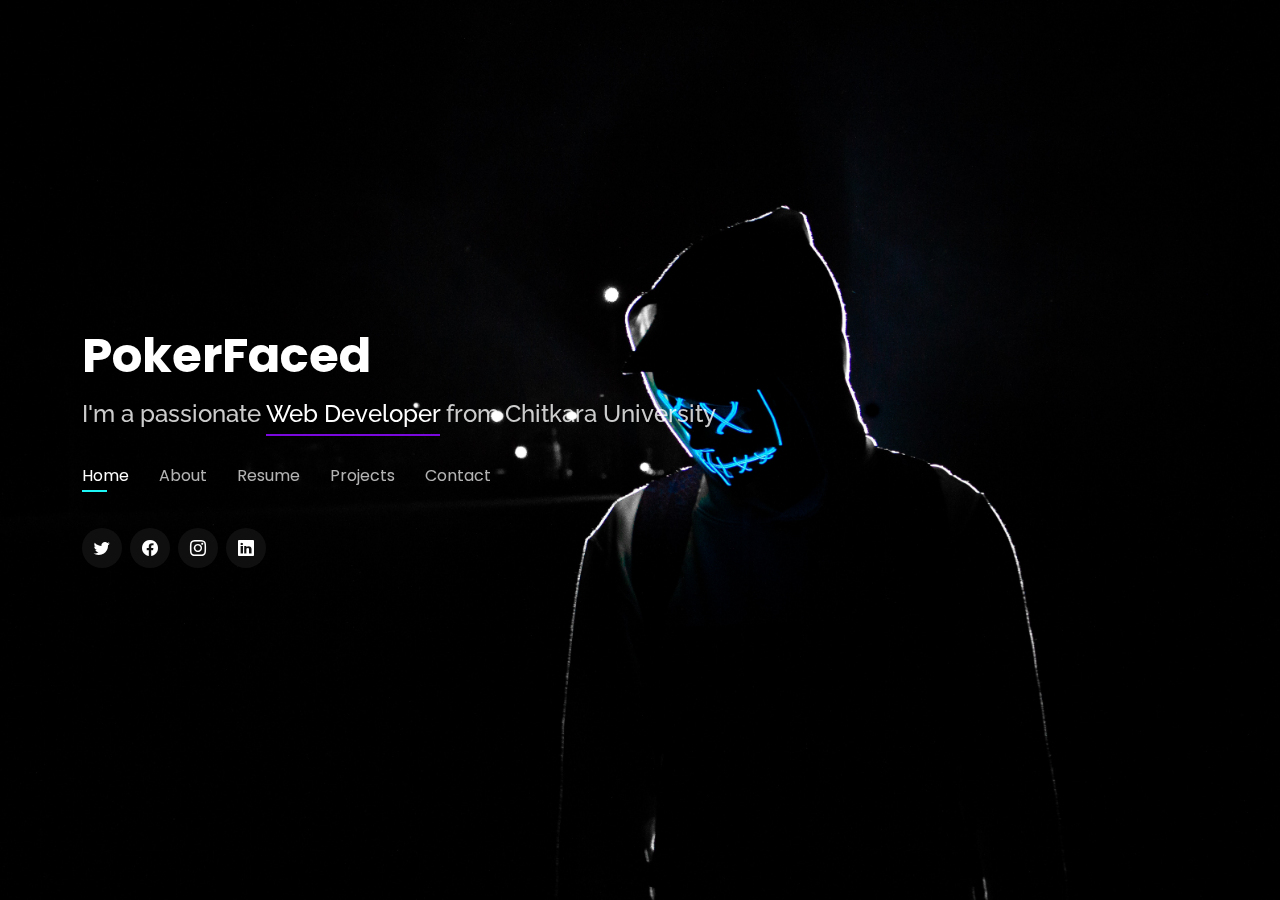
==== index.html @ de22a9fd "added files" ====
<!DOCTYPE html>
<html lang="en">

<head>
  <meta charset="utf-8">
  <meta content="width=device-width, initial-scale=1.0" name="viewport">

  <title>Portfolio</title>
  <meta content="" name="description">
  <meta content="" name="keywords">

  <!-- Favicons -->
  <link href="assets/img/favicon.png" rel="icon">
  <link href="assets/img/apple-touch-icon.png" rel="apple-touch-icon">

  <!-- Google Fonts -->
  <link
    href="https://fonts.googleapis.com/css?family=Open+Sans:300,300i,400,400i,600,600i,700,700i|Raleway:300,300i,400,400i,500,500i,600,600i,700,700i|Poppins:300,300i,400,400i,500,500i,600,600i,700,700i"
    rel="stylesheet">

  <!-- Vendor CSS Files -->
  <link href="assets/vendor/bootstrap/css/bootstrap.min.css" rel="stylesheet">
  <link href="assets/vendor/bootstrap-icons/bootstrap-icons.css" rel="stylesheet">
  <link href="assets/vendor/boxicons/css/boxicons.min.css" rel="stylesheet">
  <link href="assets/vendor/glightbox/css/glightbox.min.css" rel="stylesheet">
  <link href="assets/vendor/remixicon/remixicon.css" rel="stylesheet">
  <link href="assets/vendor/swiper/swiper-bundle.min.css" rel="stylesheet">

  <!-- Template Main CSS File -->
  <link href="assets/css/style.css" rel="stylesheet">

</head>

<body>

  <!-- ======= Header ======= -->
  <header id="header">
    <div class="container">

      <h1><a href="index.html">PokerFaced</a></h1>
      <!-- Uncomment below if you prefer to use an image logo -->
      <!-- <a href="index.html" class="mr-auto"><img src="assets/img/logo.png" alt="" class="img-fluid"></a> -->
      <h2>I'm a passionate <span>Web Developer</span> from Chitkara University</h2>

      <nav id="navbar" class="navbar">
        <ul>
          <li><a class="nav-link active" href="#header">Home</a></li>
          <li><a class="nav-link" href="#about">About</a></li>
          <li><a class="nav-link" href="#resume">Resume</a></li>
          <!-- <li><a class="nav-link" href="#services">Services</a></li> -->
          <li><a class="nav-link" href="#portfolio">Projects</a></li>
          <li><a class="nav-link" href="#contact">Contact</a></li>
        </ul>
        <i class="bi bi-list mobile-nav-toggle"></i>
      </nav><!-- .navbar -->

      <div class="social-links">
        <a href="#" class="twitter"><i class="bi bi-twitter"></i></a>
        <a href="#" class="facebook"><i class="bi bi-facebook"></i></a>
        <a href="#" class="instagram"><i class="bi bi-instagram"></i></a>
        <a href="#" class="linkedin"><i class="bi bi-linkedin"></i></a>
      </div>

    </div>
  </header><!-- End Header -->

  <!-- ======= About Section ======= -->
  <section id="about" class="about">

    <!-- ======= About Me ======= -->
    <div class="about-me container">

      <div class="section-title">
        <h2>About</h2>
        <p>Learn more about me</p>
      </div>

      <div class="row">
        <div class="col-lg-3" data-aos="fade-right">
          <img src="assets/img/aboutme.jpg" class="img-fluid" alt="">
        </div>
        <div class="col-lg-8 pt-4 pt-lg-0 content" data-aos="fade-left">
          <h3>Full Stack Developer</h3>
          <!-- <p class="fst-italic">
            Lorem ipsum dolor sit amet, consectetur adipiscing elit, sed do eiusmod tempor incididunt ut labore et
            dolore
            magna aliqua.
          </p> -->
          <div class="row">
            <div class="col-lg-6">
              <ul>
                <li><i class="bi bi-chevron-right"></i> <strong>Birthday:</strong> <span>02 Sep 2002</span></li>
                <!-- <li><i class="bi bi-chevron-right"></i> <strong>Website:</strong> <span>www.example.com</span></li> -->
                <li><i class="bi bi-chevron-right"></i> <strong>Phone:</strong> <span>+91 6239712272</span></li>
                <li><i class="bi bi-chevron-right"></i> <strong>College:</strong> <span>Chitkara University,
                    India</span>
                <li><i class="bi bi-chevron-right"></i> <strong>Email:</strong> <span>anubhavg271@gmail.com</span>

                </li>
              </ul>
            </div>
            <div class="col-lg-6">
              <ul>
                <li><i class="bi bi-chevron-right"></i> <strong>Age:</strong> <span>20</span></li>
                <li><i class="bi bi-chevron-right"></i> <strong>Degree:</strong> <span>Graduation</span></li>
                <!-- <li><i class="bi bi-chevron-right"></i> <strong>PhEmail:</strong> <span>email@example.com</span></li> -->
                <li><i class="bi bi-chevron-right"></i> <strong>Freelance:</strong> <span>Available</span></li>
              </ul>
            </div>
          </div>
          <p>
            Creative Front-End Developer offering 2+ years of experience providing high-impact web solutions for diverse
            industry
            organizations. Skilled in designing, developing and testing multiple web-based applications incorporating a
            range of
            technologies, Pursing B.E from Chitkara University and will be graduating 2024.
          </p>
        </div>
      </div>

    </div><!-- End About Me -->

    <!-- ======= Counts ======= -->
    <div class="counts container">

      <div class="row">

        <div class="col-lg-3 col-md-6">
          <div class="count-box">
            <i class="bi bi-emoji-smile"></i>
            <span data-purecounter-start="0" data-purecounter-end="2" data-purecounter-duration="1"
              class="purecounter"></span>
            <p>Happy Clients</p>
          </div>
        </div>

        <div class="col-lg-3 col-md-6 mt-5 mt-md-0">
          <div class="count-box">
            <i class="bi bi-journal-richtext"></i>
            <span data-purecounter-start="0" data-purecounter-end="3" data-purecounter-duration="1"
              class="purecounter"></span>
            <p>Projects</p>
          </div>
        </div>

        <div class="col-lg-3 col-md-6 mt-5 mt-lg-0">
          <div class="count-box">
            <i class="bi bi-headset"></i>
            <span data-purecounter-start="4" data-purecounter-end="99" data-purecounter-duration="2"
              class="purecounter"></span>
            <p>Hours Of Code</p>
          </div>
        </div>

        <div class="col-lg-3 col-md-6 mt-5 mt-lg-0">
          <div class="count-box">
            <i class="bi bi-award"></i>
            <span data-purecounter-start="0" data-purecounter-end="1090" data-purecounter-duration="3"
              class="purecounter"></span>
            <p>Doses of caffeine</p>
          </div>
        </div>

      </div>

    </div><!-- End Counts -->

    <!-- ======= Skills  ======= -->
    <!-- <div class="skills container">

        <div class="section-title">
          <h2>Skills</h2>
        </div>

        <div class="row skills-content">

          <div class="col-lg-6">

            <div class="progress">
              <span class="skill">HTML <i class="val">100%</i></span>
              <div class="progress-bar-wrap">
                <div class="progress-bar" role="progressbar" aria-valuenow="100" aria-valuemin="0" aria-valuemax="100">
                </div>
              </div>
            </div>

            <div class="progress">
              <span class="skill">CSS <i class="val">90%</i></span>
              <div class="progress-bar-wrap">
                <div class="progress-bar" role="progressbar" aria-valuenow="90" aria-valuemin="0" aria-valuemax="100">
                </div>
              </div>
            </div>

            <div class="progress">
              <span class="skill">JavaScript <i class="val">55%</i></span>
              <div class="progress-bar-wrap">
                <div class="progress-bar" role="progressbar" aria-valuenow="55" aria-valuemin="0" aria-valuemax="100">
                </div>
              </div>
            </div>

          </div>

          <div class="col-lg-6">

            <div class="progress">
              <span class="skill">Bootstrap <i class="val">80%</i></span>
              <div class="progress-bar-wrap">
                <div class="progress-bar" role="progressbar" aria-valuenow="80" aria-valuemin="0" aria-valuemax="100">
                </div>
              </div>
            </div>

            <div class="progress">
              <span class="skill">React.Js <i class="val">66%</i></span>
              <div class="progress-bar-wrap">
                <div class="progress-bar" role="progressbar" aria-valuenow="66" aria-valuemin="0" aria-valuemax="100">
                </div>
              </div>
            </div>

            <div class="progress">
              <span class="skill">MS Office <i class="val">95%</i></span>
              <div class="progress-bar-wrap">
                <div class="progress-bar" role="progressbar" aria-valuenow="95" aria-valuemin="0" aria-valuemax="100">
                </div>
              </div>
            </div>

          </div>

        </div>

      </div>End Skills -->

    <!-- ======= Interests ======= -->
    <div class="interests container">

      <div class="section-title">
        <h2>Skills</h2>
      </div>

      <div class="row">
        <div class="col-lg-3 col-md-4">
          <div class="icon-box">
            <!-- <img src="C:\Users\anubh\Downloads\Personal\Personal\assets\img\icons8-html-5-48.png" alt=""> -->
            <i class="ri-store-line" style="color: #4404e8;"></i>
            <h3>HTML</h3>
          </div>
        </div>
        <div class="col-lg-3 col-md-4 mt-4 mt-md-0">
          <div class="icon-box">
            <i class="ri-bar-chart-box-line" style="color: #5578ff;"></i>
            <h3>CSS</h3>
          </div>
        </div>
        <div class="col-lg-3 col-md-4 mt-4 mt-md-0">
          <div class="icon-box">
            <i class="ri-calendar-todo-line" style="color: #e80368;"></i>
            <h3>JavaScript</h3>
          </div>
        </div>
        <div class="col-lg-3 col-md-4 mt-4 mt-lg-0">
          <div class="icon-box">
            <i class="ri-paint-brush-line" style="color: #e361ff;"></i>
            <h3>bootstrap</h3>
          </div>
        </div>
        <div class="col-lg-3 col-md-4 mt-4">
          <div class="icon-box">
            <i class="ri-database-2-line" style="color: #47aeff;"></i>
            <h3>React</h3>
          </div>
        </div>
        <div class="col-lg-3 col-md-4 mt-4">
          <div class="icon-box">
            <i class="ri-gradienter-line" style="color: #ffa76e;"></i>
            <h3>DataBase</h3>
          </div>
        </div>
        <div class="col-lg-3 col-md-4 mt-4">
          <div class="icon-box">
            <i class="ri-file-list-3-line" style="color: #11dbcf;"></i>
            <h3>Networking</h3>
          </div>
        </div>
        <div class="col-lg-3 col-md-4 mt-4">
          <div class="icon-box">
            <i class="ri-price-tag-2-line" style="color: #4233ff;"></i>
            <h3>MS Office</h3>
          </div>
        </div>
        <!-- <div class="col-lg-3 col-md-4 mt-4">
            <div class="icon-box">
              <i class="ri-anchor-line" style="color: #b2904f;"></i>
              <h3>MS Office</h3>
            </div>
          </div> -->
        <!-- <div class="col-lg-3 col-md-4 mt-4">
            <div class="icon-box">
              <i class="ri-disc-line" style="color: #b20969;"></i>
              <h3></h3>
            </div>
          </div>
          <div class="col-lg-3 col-md-4 mt-4">
            <div class="icon-box">
              <i class="ri-base-station-line" style="color: #ff5828;"></i>
              <h3>Verdo Park</h3>
            </div>
          </div>
          <div class="col-lg-3 col-md-4 mt-4">
            <div class="icon-box">
              <i class="ri-fingerprint-line" style="color: #29cc61;"></i>
              <h3>Flavor Nivelanda</h3>
            </div>
          </div> -->
      </div>

    </div><!-- End Interests -->

    <!-- ======= Testimonials ======= -->
    <div class="testimonials container">

      <div class="section-title">
        <h2>Testimonials</h2>
      </div>

      <div class="testimonials-slider swiper" data-aos="fade-up" data-aos-delay="100">
        <div class="swiper-wrapper">

          <div class="swiper-slide">
            <div class="testimonial-item">
              <p>
                <i class="bx bxs-quote-alt-left quote-icon-left"></i>
                Proin iaculis purus consequat sem cure digni ssim donec porttitora entum suscipit rhoncus. Accusantium
                quam, ultricies eget id, aliquam eget nibh et. Maecen aliquam, risus at semper.
                <i class="bx bxs-quote-alt-right quote-icon-right"></i>
              </p>
              <img src="assets/img/testimonials/testimonials-1.jpg" class="testimonial-img" alt="">
              <h3>Saul Goodman</h3>
              <h4>Ceo &amp; Founder</h4>
            </div>
          </div><!-- End testimonial item -->

          <div class="swiper-slide">
            <div class="testimonial-item">
              <p>
                <i class="bx bxs-quote-alt-left quote-icon-left"></i>
                Export tempor illum tamen malis malis eram quae irure esse labore quem cillum quid cillum eram malis
                quorum velit fore eram velit sunt aliqua noster fugiat irure amet legam anim culpa.
                <i class="bx bxs-quote-alt-right quote-icon-right"></i>
              </p>
              <img src="assets/img/testimonials/testimonials-2.jpg" class="testimonial-img" alt="">
              <h3>Sara Wilsson</h3>
              <h4>Designer</h4>
            </div>
          </div><!-- End testimonial item -->

          <div class="swiper-slide">
            <div class="testimonial-item">
              <p>
                <i class="bx bxs-quote-alt-left quote-icon-left"></i>
                Enim nisi quem export duis labore cillum quae magna enim sint quorum nulla quem veniam duis minim
                tempor
                labore quem eram duis noster aute amet eram fore quis sint minim.
                <i class="bx bxs-quote-alt-right quote-icon-right"></i>
              </p>
              <img src="assets/img/testimonials/testimonials-3.jpg" class="testimonial-img" alt="">
              <h3>Jena Karlis</h3>
              <h4>Store Owner</h4>
            </div>
          </div><!-- End testimonial item -->

          <div class="swiper-slide">
            <div class="testimonial-item">
              <p>
                <i class="bx bxs-quote-alt-left quote-icon-left"></i>
                Fugiat enim eram quae cillum dolore dolor amet nulla culpa multos export minim fugiat minim velit
                minim
                dolor enim duis veniam ipsum anim magna sunt elit fore quem dolore labore illum veniam.
                <i class="bx bxs-quote-alt-right quote-icon-right"></i>
              </p>
              <img src="assets/img/testimonials/testimonials-4.jpg" class="testimonial-img" alt="">
              <h3>Matt Brandon</h3>
              <h4>Freelancer</h4>
            </div>
          </div><!-- End testimonial item -->

          <div class="swiper-slide">
            <div class="testimonial-item">
              <p>
                <i class="bx bxs-quote-alt-left quote-icon-left"></i>
                Quis quorum aliqua sint quem legam fore sunt eram irure aliqua veniam tempor noster veniam enim culpa
                labore duis sunt culpa nulla illum cillum fugiat legam esse veniam culpa fore nisi cillum quid.
                <i class="bx bxs-quote-alt-right quote-icon-right"></i>
              </p>
              <img src="assets/img/testimonials/testimonials-5.jpg" class="testimonial-img" alt="">
              <h3>John Larson</h3>
              <h4>Entrepreneur</h4>
            </div>
          </div><!-- End testimonial item -->

        </div>
        <div class="swiper-pagination"></div>
      </div>

      <div class="owl-carousel testimonials-carousel">

      </div>

    </div><!-- End Testimonials  -->

  </section><!-- End About Section -->

  <!-- ======= Resume Section ======= -->
  <section id="resume" class="resume">
    <div class="container">

      <div class="section-title">
        <h2>Resume</h2>
        <p>Check My Resume</p>
      </div>

      <div class="row">
        <div class="col-lg-6">
          <h3 class="resume-title">Summary</h3>
          <div class="resume-item pb-0">
            <h4>Anubhav Gupta</h4>
            <p><em>Innovative and deadline-driven Web Developer with 3+ years of experience designing and developing
                user-centered digital/print marketing material from initial concept to final, polished deliverable.</em>
            </p>
            <p>
            <ul>
              <li>Chitkara University</li>
              <li>+91 6239712272</li>
              <li>anubhav0096.be20@chitkara.edu.in/li>
            </ul>
            </p>
          </div>

          <h3 class="resume-title"></h3>
          <div class="resume-item">
            <h4> 10th Schooling </h4>
            <h5>2018 - 2019</h5>
            <p><em>Delhi Public School, Chandigarh</em></p>
            <!-- <p>Qui deserunt veniam. Et sed aliquam labore tempore sed quisquam iusto autem sit. Ea vero voluptatum qui
              ut dignissimos deleniti nerada porti sand markend</p> -->
          </div>
          <div class="resume-item">
            <!-- <h4>Bachelor of Fine Arts &amp; Graphic Design</h4> -->
            <h4>12th Schooling</h4>
            <h5>2019-2020</h5>
            <p><em> Saint Soldier International Convent School, Mohali</em></p>
            <!-- <p>Quia nobis sequi est occaecati aut. Repudiandae et iusto quae reiciendis et quis Eius vel ratione eius
              unde vitae rerum voluptates asperiores voluptatem Earum molestiae consequatur neque etlon sader mart dila
            </p> -->
          </div>
        </div>
        <div class="col-lg-6">
          <h3 class="resume-title">Professional Experience</h3>
          <div class="resume-item">
            <h4>Web Developer</h4>
            <h5>2022 - Present</h5>
            <p><em>Chitkara University</em></p>
            <p>
            <ul>
              <li>Lead in the design, development, and implementation of the graphic, layout, and production
                communication materials</li>
              <li>Delegate tasks to the 7 members of the design team and provide counsel on all aspects of the project.
              </li>
              <li>Supervise the assessment of all graphic materials in order to ensure quality and accuracy of the
                design</li>
              <li>Oversee the efficient use of production project budgets ranging from $2,000 - $5,000</li>
            </ul>
            </p>
          </div>
          <div class="resume-item">
            <h4>Hobbies</h4>
            <!-- <h5>2017 - 2018</h5> -->
            <!-- <p><em>Stepping Stone Advertising, New York, NY</em></p> -->
            <p>
            <ul>
              <li>Developed numerous marketing programs (logos, brochures,infographics, presentations, and
                advertisements).</li>
              <li>Managed up to 5 projects or tasks at a given time while under pressure</li>
              <li>Recommended and consulted with clients on the most appropriate graphic design</li>
              <li>Created 4+ design presentations and proposals a month for clients and account managers</li>
              <li>Graphic designing .</li>
            </ul>
            </p>
          </div>
        </div>
      </div>

    </div>
  </section><!-- End Resume Section -->

  <!-- ======= Services Section ======= -->
  <section id="services" class="services">
    <div class="container">

      <div class="section-title">
        <h2>Services</h2>
        <p>My Services</p>
      </div>

      <div class="row">
        <div class="col-lg-4 col-md-6 d-flex align-items-stretch">
          <div class="icon-box">
            <div class="icon"><i class="bx bxl-dribbble"></i></div>
            <h4><a href="">Lorem Ipsum</a></h4>
            <p>Voluptatum deleniti atque corrupti quos dolores et quas molestias excepturi</p>
          </div>
        </div>

        <div class="col-lg-4 col-md-6 d-flex align-items-stretch mt-4 mt-md-0">
          <div class="icon-box">
            <div class="icon"><i class="bx bx-file"></i></div>
            <h4><a href="">Sed ut perspiciatis</a></h4>
            <p>Duis aute irure dolor in reprehenderit in voluptate velit esse cillum dolore</p>
          </div>
        </div>

        <div class="col-lg-4 col-md-6 d-flex align-items-stretch mt-4 mt-lg-0">
          <div class="icon-box">
            <div class="icon"><i class="bx bx-tachometer"></i></div>
            <h4><a href="">Magni Dolores</a></h4>
            <p>Excepteur sint occaecat cupidatat non proident, sunt in culpa qui officia</p>
          </div>
        </div>

        <div class="col-lg-4 col-md-6 d-flex align-items-stretch mt-4">
          <div class="icon-box">
            <div class="icon"><i class="bx bx-world"></i></div>
            <h4><a href="">Nemo Enim</a></h4>
            <p>At vero eos et accusamus et iusto odio dignissimos ducimus qui blanditiis</p>
          </div>
        </div>

        <div class="col-lg-4 col-md-6 d-flex align-items-stretch mt-4">
          <div class="icon-box">
            <div class="icon"><i class="bx bx-slideshow"></i></div>
            <h4><a href="">Dele cardo</a></h4>
            <p>Quis consequatur saepe eligendi voluptatem consequatur dolor consequuntur</p>
          </div>
        </div>

        <div class="col-lg-4 col-md-6 d-flex align-items-stretch mt-4">
          <div class="icon-box">
            <div class="icon"><i class="bx bx-arch"></i></div>
            <h4><a href="">Divera don</a></h4>
            <p>Modi nostrum vel laborum. Porro fugit error sit minus sapiente sit aspernatur</p>
          </div>
        </div>

      </div>

    </div>
  </section><!-- End Services Section -->

  <!-- ======= Portfolio Section ======= -->
  <section id="portfolio" class="portfolio">
    <div class="container">

      <div class="section-title">
        <h2>Projects</h2>
        <!-- <p>My Works</p> -->
      </div>

      <div class="row">
        <div class="col-lg-12 d-flex justify-content-center">
          <ul id="portfolio-flters">
            <li data-filter="*" class="filter-active">Projects</li>
            <!-- <li data-filter=".filter-Bootstrap">Bootstrap</li> -->
            <!-- <li data-filter=".filter-card">HTML, CSS, JS</li> -->
            <!-- <li data-filter=".filter-web">Web</li> -->
          </ul>
        </div>
      </div>

      <div class="row portfolio-container">

        <!-- <div class="col-lg-4 col-md-6 portfolio-item filter-Bootstrap">
          <div class="portfolio-wrap">
            <img src="C:\Users\anubh\Downloads\Personal\Personal\assets\img\Project1 imgs\Welcome.jpg" class="img-fluid"
              alt="">
            <div class="portfolio-info">
              <h4>App 1</h4>
              <p>App</p>
              <div class="portfolio-links">
                <a href="C:\Users\anubh\Downloads\Personal\Personal\assets\img\Project1 imgs\Welcome.png"
                  data-gallery="portfolioGallery" class="portfolio-lightbox" title="App 1"><i
                    class="bx bx-plus"></i></a>
                <a href="portfolio-details.html" data-gallery="portfolioDetailsGallery" data-glightbox="type: external"
                  class="portfolio-details-lightbox" title="Portfolio Details"><i class="bx bx-link"></i></a>
              </div>
            </div>
          </div>
        </div> -->

        <!-- <div class="col-lg-4 col-md-6 portfolio-item filter-web">
          <div class="portfolio-wrap">
            <img src="assets/img/portfolio/portfolio-2.jpg" class="img-fluid" alt="">
            <div class="portfolio-info">
              <h4>Web 3</h4>
              <p>Web</p>
              <div class="portfolio-links">
                <a href="assets/img/portfolio/portfolio-2.jpg" data-gallery="portfolioGallery"
                  class="portfolio-lightbox" title="Web 3"><i class="bx bx-plus"></i></a>
                <a href="portfolio-details.html" data-gallery="portfolioDetailsGallery" data-glightbox="type: external"
                  class="portfolio-details-lightbox" title="Portfolio Details"><i class="bx bx-link"></i></a>
              </div>
            </div>
          </div>
        </div> -->

        <!-- <div class="col-lg-4 col-md-6 portfolio-item filter-app">
          <div class="portfolio-wrap">
            <img src="assets/img/portfolio/portfolio-3.jpg" class="img-fluid" alt="">
            <div class="portfolio-info">
              <h4>App 2</h4>
              <p>App</p>
              <div class="portfolio-links">
                <a href="assets/img/portfolio/portfolio-3.jpg" data-gallery="portfolioGallery"
                  class="portfolio-lightbox" title="App 2"><i class="bx bx-plus"></i></a>
                <a href="portfolio-details.html" data-gallery="portfolioDetailsGallery" data-glightbox="type: external"
                  class="portfolio-details-lightbox" title="Portfolio Details"><i class="bx bx-link"></i></a>
              </div>
            </div>
          </div>
        </div> -->

        <!-- <div class="col-lg-4 col-md-6 portfolio-item filter-card">
          <div class="portfolio-wrap">
            <img src="assets/img/portfolio/portfolio-4.jpg" class="img-fluid" alt="">
            <div class="portfolio-info">
              <h4>Card 2</h4>
              <p>Card</p>
              <div class="portfolio-links">
                <a href="assets/img/portfolio/portfolio-4.jpg" data-gallery="portfolioGallery"
                  class="portfolio-lightbox" title="Card 2"><i class="bx bx-plus"></i></a>
                <a href="portfolio-details.html" data-gallery="portfolioDetailsGallery" data-glightbox="type: external"
                  class="portfolio-details-lightbox" title="Portfolio Details"><i class="bx bx-link"></i></a>
              </div>
            </div>
          </div>
        </div> -->

        <!-- <div class="col-lg-4 col-md-6 portfolio-item filter-web">
          <div class="portfolio-wrap">
            <img src="assets/img/portfolio/portfolio-5.jpg" class="img-fluid" alt="">
            <div class="portfolio-info">
              <h4>Web 2</h4>
              <p>Web</p>
              <div class="portfolio-links">
                <a href="assets/img/portfolio/portfolio-5.jpg" data-gallery="portfolioGallery"
                  class="portfolio-lightbox" title="Web 2"><i class="bx bx-plus"></i></a>
                <a href="portfolio-details.html" data-gallery="portfolioDetailsGallery" data-glightbox="type: external"
                  class="portfolio-details-lightbox" title="Portfolio Details"><i class="bx bx-link"></i></a>
              </div>
            </div>
          </div>
        </div> -->

        <!-- <div class="col-lg-4 col-md-6 portfolio-item filter-app">
          <div class="portfolio-wrap">
            <img src="assets/img/portfolio/portfolio-6.jpg" class="img-fluid" alt="">
            <div class="portfolio-info">
              <h4>App 3</h4>
              <p>App</p>
              <div class="portfolio-links">
                <a href="assets/img/portfolio/portfolio-6.jpg" data-gallery="portfolioGallery"
                  class="portfolio-lightbox" title="App 3"><i class="bx bx-plus"></i></a>
                <a href="portfolio-details.html" data-gallery="portfolioDetailsGallery" data-glightbox="type: external"
                  class="portfolio-details-lightbox" title="Portfolio Details"><i class="bx bx-link"></i></a>
              </div>
            </div>
          </div>
        </div> -->

        <div class="col-lg-4 col-md-6 portfolio-item filter-card">
          <div class="portfolio-wrap">
            <img src="assets/img/portfolio/new/image_part_001.jpg" class="img-fluid" alt="">
            <div class="portfolio-info">
              <h4>Semester Term - 01</h4>
              <!-- <p>Card</p> -->
              <div class="portfolio-links">
                <!-- <a href="assets/img/portfolio/portfolio-7.jpg" data-gallery="portfolioGallery"
                  class="portfolio-lightbox" title="Card 1"><i class="bx bx-question-mark"></i></a> -->
                <a href="portfolio-details.html" data-gallery="portfolioDetailsGallery" data-glightbox="type: external"
                  class="portfolio-details-lightbox" title="Portfolio Details"><i class="bx bx-plus"></i></a>
              </div>
            </div>
          </div>
        </div>

        <div class="col-lg-4 col-md-6 portfolio-item filter-card">
          <div class="portfolio-wrap">
            <img src="assets/img/portfolio/new/image_part_002.jpg" class="img-fluid" alt="">
            <div class="portfolio-info">
              <h4>Semester Term - 02</h4>
              <!-- <p>Card</p> -->
              <div class="portfolio-links">
                <!-- <a href="assets/img/portfolio/portfolio-8.jpg" data-gallery="portfolioGallery"
                  class="portfolio-lightbox" title="Card 3"><i class="bx bx-plus"></i></a> -->
                <a href="portfolio-details1.html" data-gallery="portfolioDetailsGallery" data-glightbox="type: external"
                  class="portfolio-details-lightbox" title="Portfolio Details"><i class="bx bx-plus"></i></a>
              </div>
            </div>
          </div>
        </div>

        <div class="col-lg-4 col-md-6 portfolio-item filter-web">
          <div class="portfolio-wrap">
            <img src="assets/img/portfolio/new/image_part_003.jpg" class="img-fluid" alt="">
            <div class="portfolio-info">
              <h4>Semester Term - 03</h4>
              <!-- <p>Web</p> -->
              <div class="portfolio-links">
                <!-- <a href="assets/img/portfolio/portfolio-9.jpg" data-gallery="portfolioGallery"
                  class="portfolio-lightbox" title="Web 3"><i class="bx bx-plus"></i></a> -->
                <a href="portfolio-details.html" data-gallery="portfolioDetailsGallery" data-glightbox="type: external"
                  class="portfolio-details-lightbox" title="Portfolio Details"><i class="bx bx-plus"></i></a>
              </div>
            </div>
          </div>
        </div>

      </div>

    </div>
  </section><!-- End Portfolio Section -->

  <!-- ======= Contact Section ======= -->
  <section id="contact" class="contact">
    <div class="container">

      <div class="section-title">
        <h2>Contact</h2>
        <p>Contact Me</p>
      </div>

      <div class="row mt-2">

        <div class="col-md-6 d-flex align-items-stretch">
          <div class="info-box">
            <i class="bx bx-map"></i>
            <h3>My Address</h3>
            <p>House No. #719, 3B-1 Sector-60, Mohali</p>
          </div>
        </div>

        <div class="col-md-6 mt-4 mt-md-0 d-flex align-items-stretch">
          <div class="info-box">
            <i class="bx bx-share-alt"></i>
            <h3>Social Profiles</h3>
            <div class="social-links">
              <a href="#" class="twitter"><i class="bi bi-twitter"></i></a>
              <a href="#" class="facebook"><i class="bi bi-facebook"></i></a>
              <a href="#" class="instagram"><i class="bi bi-instagram"></i></a>
              <a href="#" class="google-plus"><i class="bi bi-skype"></i></a>
              <a href="#" class="linkedin"><i class="bi bi-linkedin"></i></a>
            </div>
          </div>
        </div>

        <div class="col-md-6 mt-4 d-flex align-items-stretch">
          <div class="info-box">
            <i class="bx bx-envelope"></i>
            <h3>Email Me</h3>
            <p>anubhavg271@gmail.com</p>
            <p>anubhav0096.be20@chitkara.edu.in</p>
          </div>
        </div>
        <div class="col-md-6 mt-4 d-flex align-items-stretch">
          <div class="info-box">
            <i class="bx bx-phone-call"></i>
            <h3>Call Me</h3>
            <p>+91 6239712272</p>
          </div>
        </div>
      </div>

      <form action="forms/contact.php" method="post" role="form" class="php-email-form mt-4">
        <div class="row">
          <div class="col-md-6 form-group">
            <input type="text" name="name" class="form-control" id="name" placeholder="Your Name" required>
          </div>
          <div class="col-md-6 form-group mt-3 mt-md-0">
            <input type="email" class="form-control" name="email" id="email" placeholder="Your Email" required>
          </div>
        </div>
        <div class="form-group mt-3">
          <input type="text" class="form-control" name="subject" id="subject" placeholder="Subject" required>
        </div>
        <div class="form-group mt-3">
          <textarea class="form-control" name="message" rows="5" placeholder="Message" required></textarea>
        </div>
        <div class="my-3">
          <div class="loading">Loading</div>
          <div class="error-message"></div>
          <div class="sent-message">Your message has been sent. Thank you!</div>
        </div>
        <div class="text-center"><button type="submit">Send Message</button></div>
      </form>

    </div>
  </section><!-- End Contact Section -->

  <!-- Vendor JS Files -->
  <script src="assets/vendor/purecounter/purecounter_vanilla.js"></script>
  <script src="assets/vendor/bootstrap/js/bootstrap.bundle.min.js"></script>
  <script src="assets/vendor/glightbox/js/glightbox.min.js"></script>
  <script src="assets/vendor/isotope-layout/isotope.pkgd.min.js"></script>
  <script src="assets/vendor/swiper/swiper-bundle.min.js"></script>
  <script src="assets/vendor/waypoints/noframework.waypoints.js"></script>
  <script src="assets/vendor/php-email-form/validate.js"></script>

  <!-- Template Main JS File -->
  <script src="assets/js/main.js"></script>

</body>

</html>
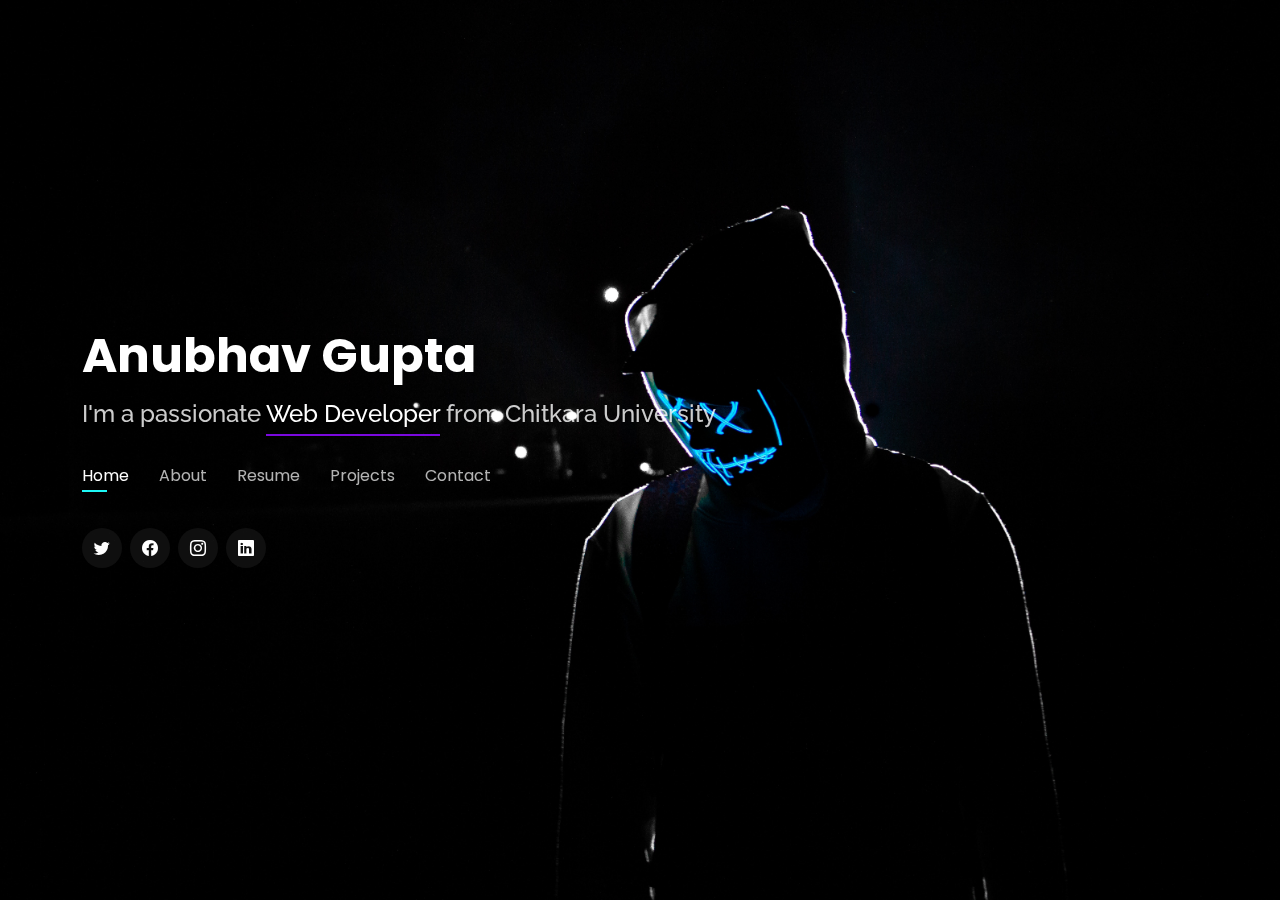
==== commit 2e03c28b: "dakshay" ====
--- a/index.html
+++ b/index.html
@@ -37,7 +37,7 @@
   <header id="header">
     <div class="container">
 
-      <h1><a href="index.html">PokerFaced</a></h1>
+      <h1><a href="index.html">Anubhav Gupta</a></h1>
       <!-- Uncomment below if you prefer to use an image logo -->
       <!-- <a href="index.html" class="mr-auto"><img src="assets/img/logo.png" alt="" class="img-fluid"></a> -->
       <h2>I'm a passionate <span>Web Developer</span> from Chitkara University</h2>
@@ -679,7 +679,7 @@
           </div>
         </div> -->
 
-        <div class="col-lg-4 col-md-6 portfolio-item filter-card">
+        <div class="col-lg-6 col-md-6 portfolio-item filter-card">
           <div class="portfolio-wrap">
             <img src="assets/img/portfolio/new/image_part_001.jpg" class="img-fluid" alt="">
             <div class="portfolio-info">
@@ -695,7 +695,7 @@
           </div>
         </div>
 
-        <div class="col-lg-4 col-md-6 portfolio-item filter-card">
+        <div class="col-lg-6 col-md-6 portfolio-item filter-card">
           <div class="portfolio-wrap">
             <img src="assets/img/portfolio/new/image_part_002.jpg" class="img-fluid" alt="">
             <div class="portfolio-info">
@@ -711,21 +711,21 @@
           </div>
         </div>
 
-        <div class="col-lg-4 col-md-6 portfolio-item filter-web">
+        <!-- <div class="col-lg-4 col-md-6 portfolio-item filter-web">
           <div class="portfolio-wrap">
             <img src="assets/img/portfolio/new/image_part_003.jpg" class="img-fluid" alt="">
             <div class="portfolio-info">
               <h4>Semester Term - 03</h4>
-              <!-- <p>Web</p> -->
+              <p>Web</p>
               <div class="portfolio-links">
-                <!-- <a href="assets/img/portfolio/portfolio-9.jpg" data-gallery="portfolioGallery"
-                  class="portfolio-lightbox" title="Web 3"><i class="bx bx-plus"></i></a> -->
+                <a href="assets/img/portfolio/portfolio-9.jpg" data-gallery="portfolioGallery"
+                  class="portfolio-lightbox" title="Web 3"><i class="bx bx-plus"></i></a>
                 <a href="portfolio-details.html" data-gallery="portfolioDetailsGallery" data-glightbox="type: external"
                   class="portfolio-details-lightbox" title="Portfolio Details"><i class="bx bx-plus"></i></a>
               </div>
             </div>
           </div>
-        </div>
+        </div> -->
 
       </div>
 
